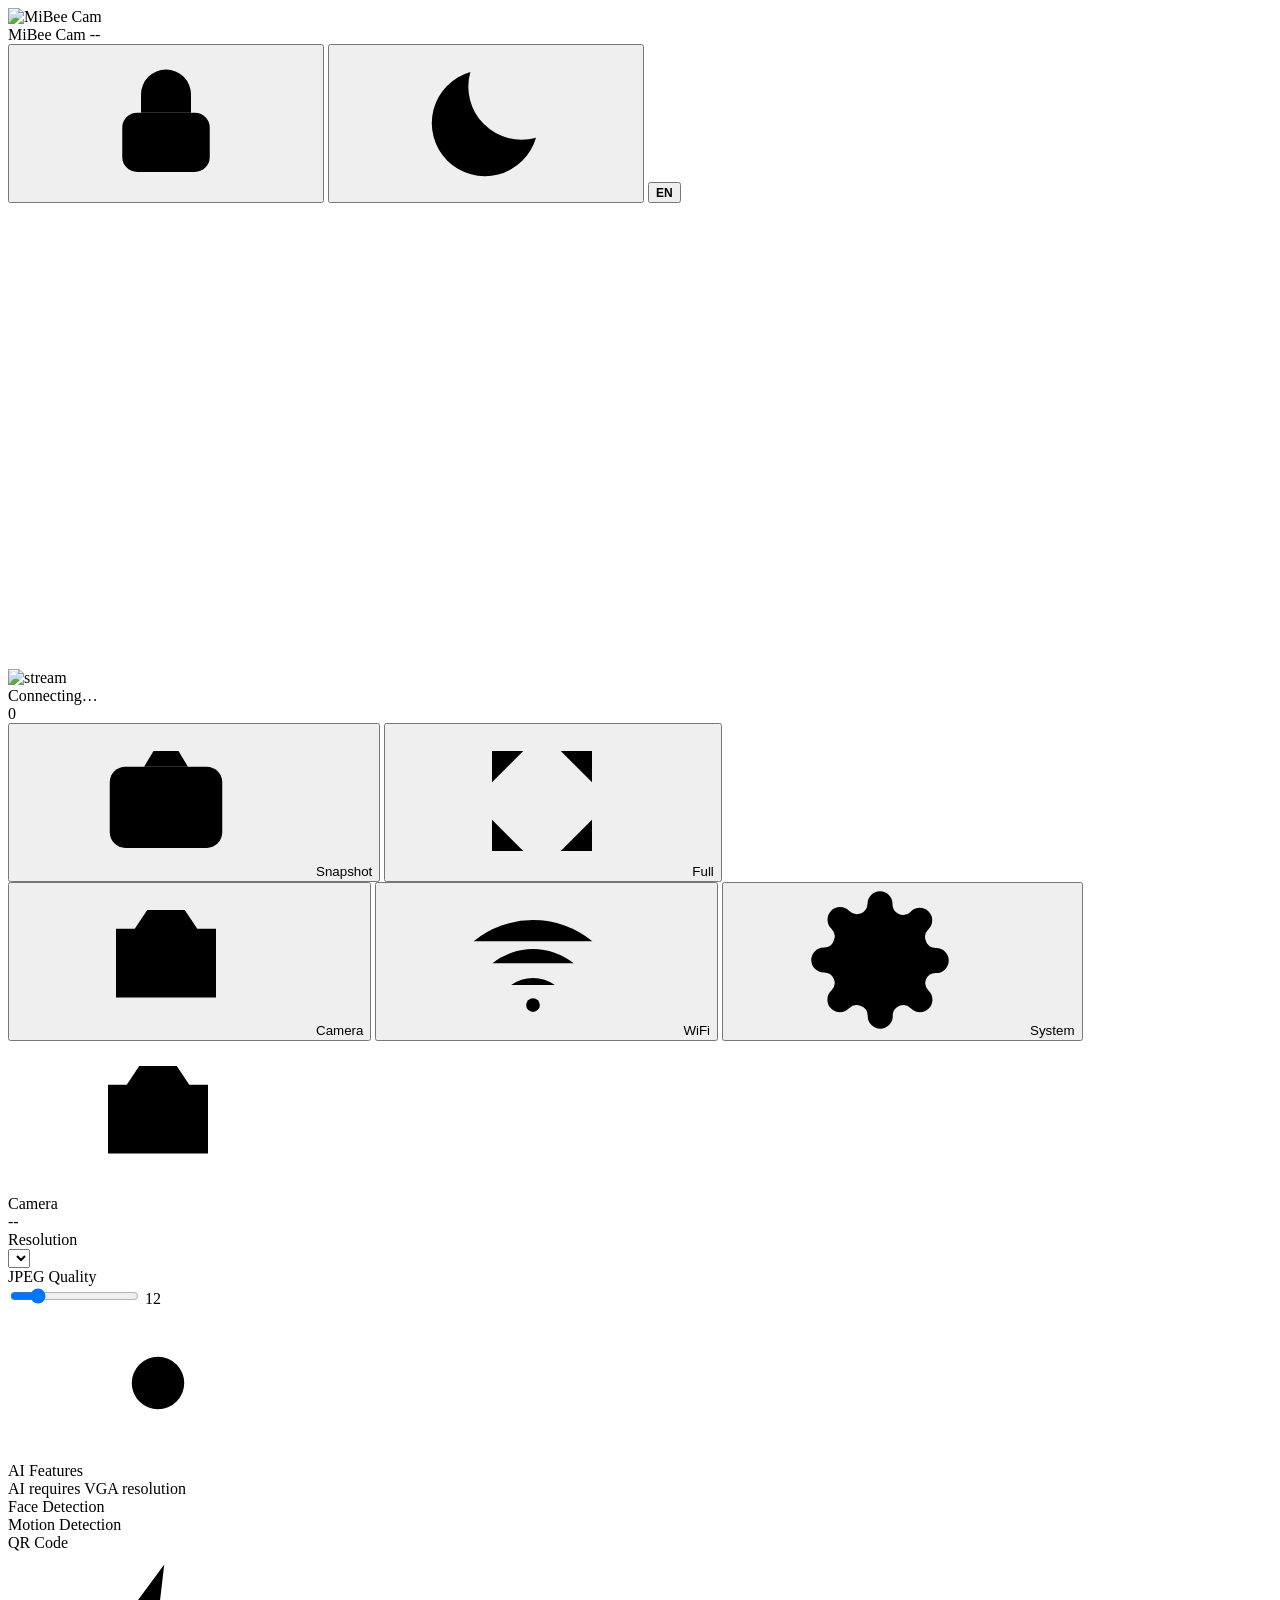
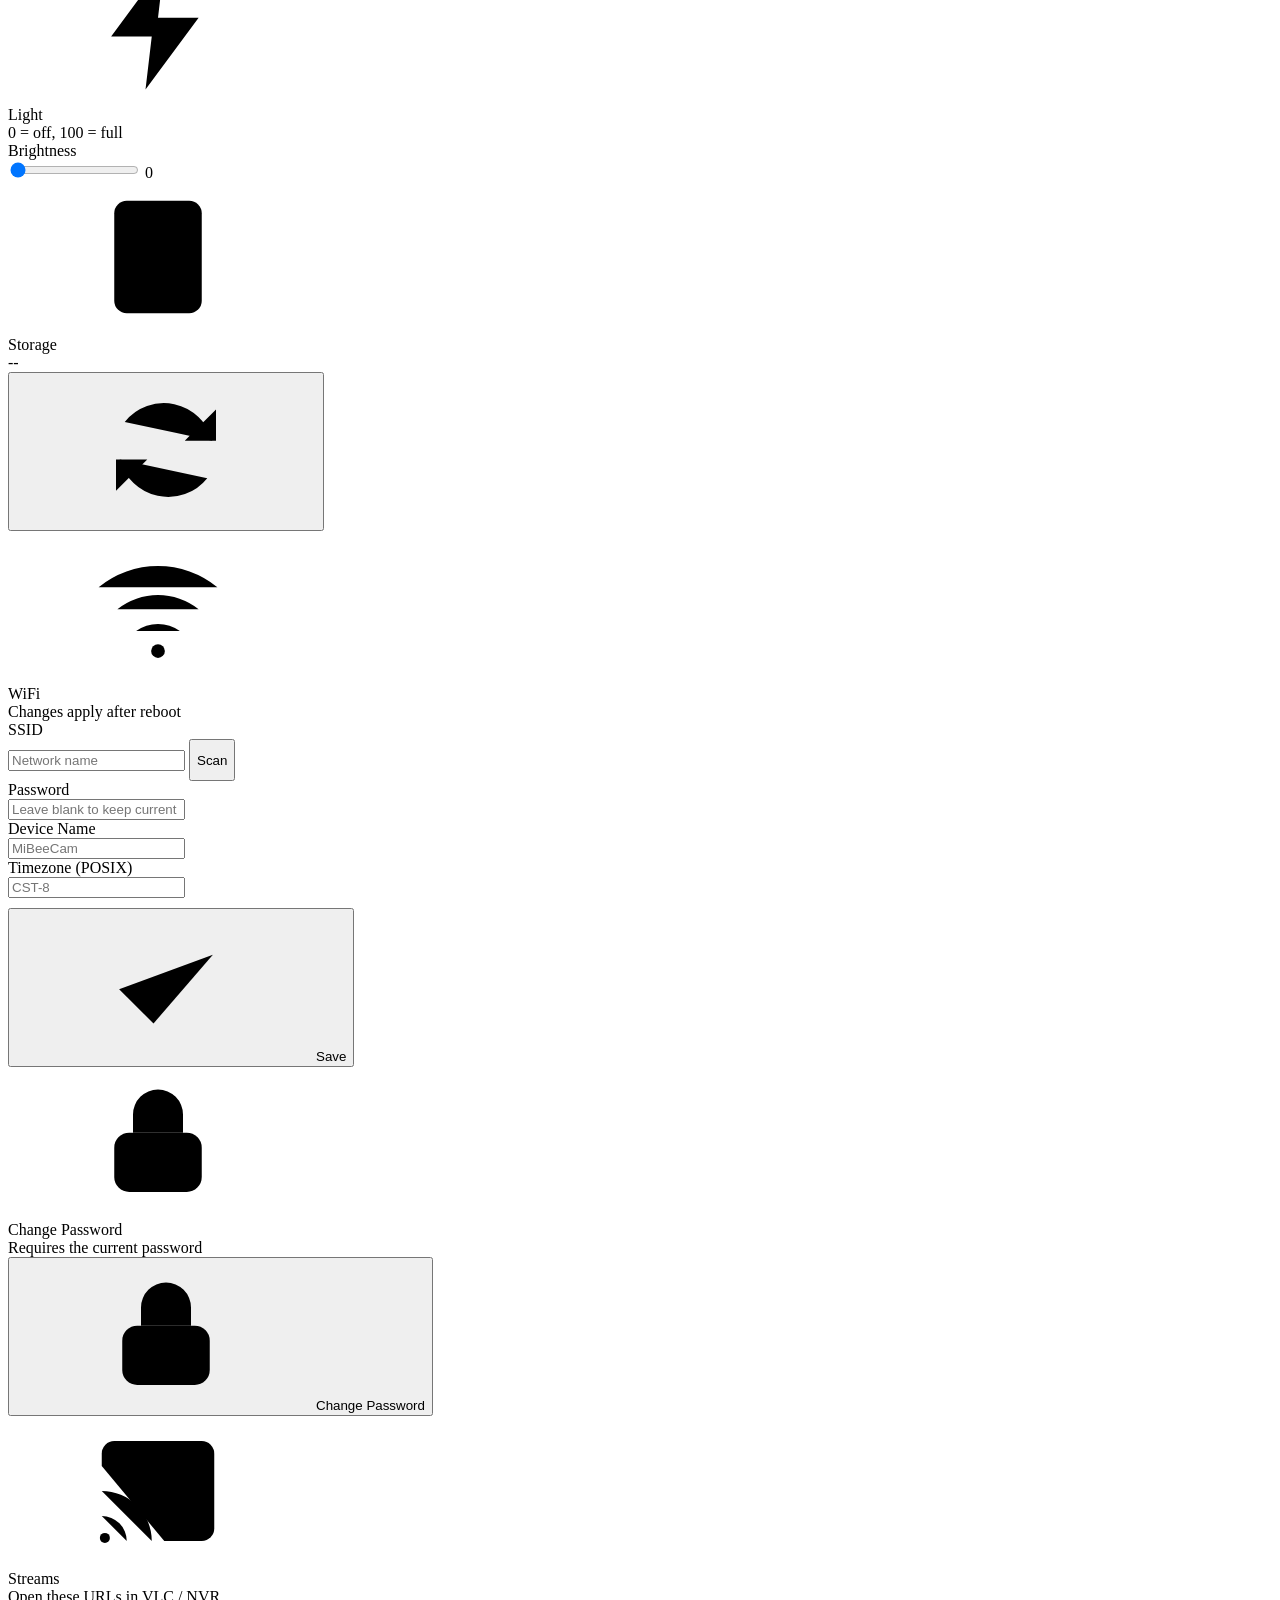
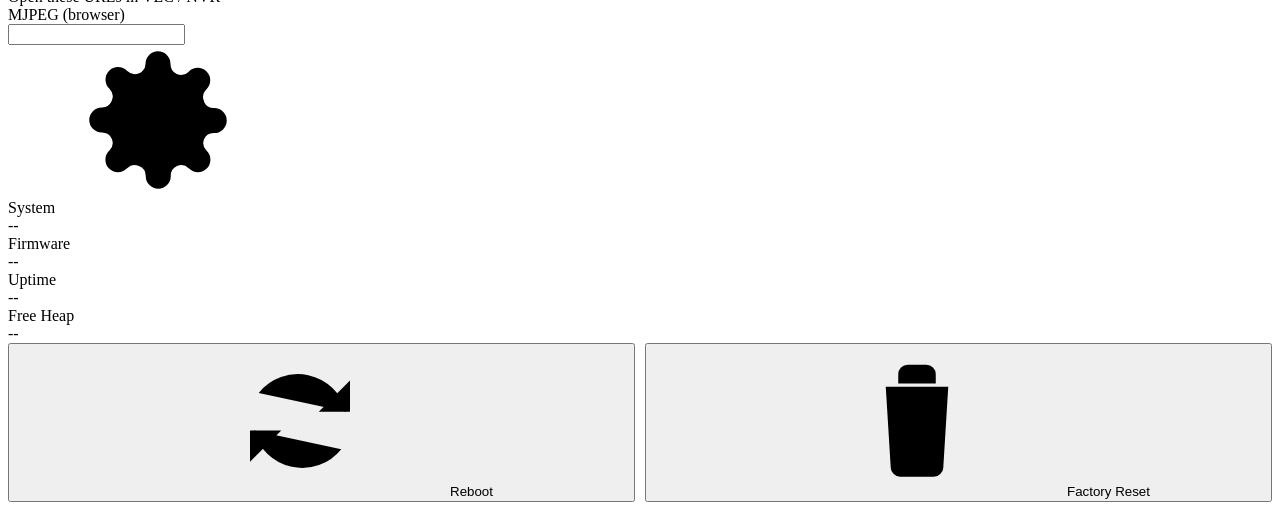
==== main/web_ui/index.html @ 219047f7 "feat(web-ui): 统一 MiBee Cam logo/favicon（四仓同 md5）；移除 pre-SPA 遗留静态页 config/files/preview/setup.html 为 " ====
<!DOCTYPE html>
<html lang="en">
<head>
    <meta charset="UTF-8">
    <meta name="viewport" content="width=device-width, initial-scale=1.0, viewport-fit=cover, user-scalable=no">
    <meta name="theme-color" content="#0D0F13">
    <link rel="icon" type="image/svg+xml" href="/favicon.svg">
    <title>MiBee Cam</title>
    <link rel="stylesheet" href="/style.css">
</head>
<body>

<!-- SVG icon sprite -->
<svg xmlns="http://www.w3.org/2000/svg" style="display:none" aria-hidden="true">
  <symbol id="i-cam" viewBox="0 0 24 24"><path d="M3 8.5A2.5 2.5 0 0 1 5.5 6h1.6l1.2-1.8h7.4L16.9 6h1.6A2.5 2.5 0 0 1 21 8.5v8A2.5 2.5 0 0 1 18.5 19h-13A2.5 2.5 0 0 1 3 16.5z"/><circle cx="12" cy="12.3" r="3.4"/></symbol>
  <symbol id="i-ai" viewBox="0 0 24 24"><path d="M12 3v2M12 19v2M3 12h2M19 12h2M5.6 5.6l1.4 1.4M17 17l1.4 1.4M18.4 5.6 17 7M7 17l-1.4 1.4"/><circle cx="12" cy="12" r="4.2"/></symbol>
  <symbol id="i-bolt" viewBox="0 0 24 24"><path d="M13 2 4.5 13.5H11L10 22l8.5-11.5H12z"/></symbol>
  <symbol id="i-folder" viewBox="0 0 24 24"><path d="M3 7a2 2 0 0 1 2-2h4l2 2.5h8a2 2 0 0 1 2 2V17a2 2 0 0 1-2 2H5a2 2 0 0 1-2-2z"/></symbol>
  <symbol id="i-wifi" viewBox="0 0 24 24"><path d="M2.5 9a15 15 0 0 1 19 0M5.5 12.5a10.5 10.5 0 0 1 13 0M8.5 16a6 6 0 0 1 7 0"/><circle cx="12" cy="19.2" r="1.1" fill="currentColor" stroke="none"/></symbol>
  <symbol id="i-cast" viewBox="0 0 24 24"><path d="M3 8V6a2 2 0 0 1 2-2h14a2 2 0 0 1 2 2v12a2 2 0 0 1-2 2h-6"/><path d="M3 12a8 8 0 0 1 8 8M3 16a4 4 0 0 1 4 4"/><circle cx="3.5" cy="19.5" r=".8" fill="currentColor" stroke="none"/></symbol>
  <symbol id="i-gear" viewBox="0 0 24 24"><circle cx="12" cy="12" r="3.2"/><path d="M19.4 15a1.7 1.7 0 0 0 .34 1.87l.06.06a2 2 0 1 1-2.83 2.83l-.06-.06a1.7 1.7 0 0 0-1.87-.34 1.7 1.7 0 0 0-1 1.55V21a2 2 0 1 1-4 0v-.09a1.7 1.7 0 0 0-1.1-1.55 1.7 1.7 0 0 0-1.88.34l-.06.06a2 2 0 1 1-2.83-2.83l.06-.06A1.7 1.7 0 0 0 4.6 15a1.7 1.7 0 0 0-1.55-1H3a2 2 0 1 1 0-4h.09A1.7 1.7 0 0 0 4.6 8.9a1.7 1.7 0 0 0-.34-1.88l-.06-.06A2 2 0 1 1 7.03 4.1l.06.06a1.7 1.7 0 0 0 1.88.34H9a1.7 1.7 0 0 0 1-1.55V3a2 2 0 1 1 4 0v.09a1.7 1.7 0 0 0 1 1.55 1.7 1.7 0 0 0 1.88-.34l.06-.06a2 2 0 1 1 2.83 2.83l-.06.06a1.7 1.7 0 0 0-.34 1.88v.08a1.7 1.7 0 0 0 1.55 1H21a2 2 0 1 1 0 4h-.09a1.7 1.7 0 0 0-1.55 1z"/></symbol>
  <symbol id="i-camera" viewBox="0 0 24 24"><path d="M4 8h3l2-3h6l2 3h3v11H4z" transform="translate(0 -1)"/><circle cx="12" cy="12.5" r="3.6"/></symbol>
  <symbol id="i-speaker" viewBox="0 0 24 24"><path d="M4 9.5v5h3.5L12 19V5L7.5 9.5z"/><path d="M16 9a4.2 4.2 0 0 1 0 6M18.5 6.8a7.6 7.6 0 0 1 0 10.4"/></symbol>
  <symbol id="i-record" viewBox="0 0 24 24"><circle cx="12" cy="12" r="6.5" fill="currentColor" stroke="none"/></symbol>
  <symbol id="i-stop" viewBox="0 0 24 24"><rect x="7" y="7" width="10" height="10" rx="1.6" fill="currentColor" stroke="none"/></symbol>
  <symbol id="i-snap" viewBox="0 0 24 24"><rect x="3" y="6.5" width="18" height="13" rx="2.5"/><circle cx="12" cy="13" r="3.4"/><path d="M8.5 6.5 10 4h4l1.5 2.5"/></symbol>
  <symbol id="i-expand" viewBox="0 0 24 24"><path d="M9 4H4v5M15 4h5v5M9 20H4v-5M15 20h5v-5"/></symbol>
  <symbol id="i-lock" viewBox="0 0 24 24"><rect x="5" y="10.5" width="14" height="9.5" rx="2.4"/><path d="M8 10.5V7.6a4 4 0 0 1 8 0v2.9M12 15v2"/></symbol>
  <symbol id="i-sun" viewBox="0 0 24 24"><circle cx="12" cy="12" r="4"/><path d="M12 2.5v2M12 19.5v2M2.5 12h2M19.5 12h2M5 5l1.4 1.4M17.6 17.6 19 19M19 5l-1.4 1.4M6.4 17.6 5 19"/></symbol>
  <symbol id="i-moon" viewBox="0 0 24 24"><path d="M20 14.5A8.5 8.5 0 0 1 9.5 4a8.5 8.5 0 1 0 10.5 10.5z"/></symbol>
  <symbol id="i-refresh" viewBox="0 0 24 24"><path d="M20 5.5v5h-5M4 18.5v-5h5"/><path d="M19.4 10.5a8 8 0 0 0-14-3M4.6 13.5a8 8 0 0 0 14 3"/></symbol>
  <symbol id="i-download" viewBox="0 0 24 24"><path d="M12 4v11M7.5 11 12 15.5 16.5 11M4.5 19.5h15"/></symbol>
  <symbol id="i-trash" viewBox="0 0 24 24"><path d="M4.5 6.5h15M9 6V4.5A1.5 1.5 0 0 1 10.5 3h3A1.5 1.5 0 0 1 15 4.5V6M7 6.5l.8 13a1.5 1.5 0 0 0 1.5 1.4h5.4a1.5 1.5 0 0 0 1.5-1.4l.8-13"/></symbol>
  <symbol id="i-alert" viewBox="0 0 24 24"><path d="M12 3.5 22 20H2z"/><path d="M12 9.5v4.5M12 17.2v.2"/></symbol>
  <symbol id="i-check" viewBox="0 0 24 24"><path d="M4.5 12.5 10 18 19.5 7"/></symbol>
  <symbol id="i-x" viewBox="0 0 24 24"><path d="M6 6l12 12M18 6 6 18"/></symbol>
  <symbol id="i-info" viewBox="0 0 24 24"><circle cx="12" cy="12" r="9"/><path d="M12 11v5M12 8v.2"/></symbol>
  <symbol id="i-eye" viewBox="0 0 24 24"><path d="M2.5 12S6 5.5 12 5.5 21.5 12 21.5 12 18 18.5 12 18.5 2.5 12 2.5 12z"/><circle cx="12" cy="12" r="3"/></symbol>
  <symbol id="i-eye-off" viewBox="0 0 24 24"><path d="M4 4l16 16M9.9 5.9A9.9 9.9 0 0 1 12 5.5c6 0 9.5 6.5 9.5 6.5a17.6 17.6 0 0 1-3.2 3.9M6 7.3A17 17 0 0 0 2.5 12S6 18.5 12 18.5a9.6 9.6 0 0 0 3.4-.6"/><path d="M9.9 9.9a3 3 0 0 0 4.2 4.2"/></symbol>
  <symbol id="i-sd" viewBox="0 0 24 24"><path d="M7 3h10a2 2 0 0 1 2 2v14a2 2 0 0 1-2 2H7a2 2 0 0 1-2-2V5a2 2 0 0 1 2-2z"/><path d="M8.5 7v2M11 7v2M13.5 7v2"/></symbol>
  <symbol id="i-chip" viewBox="0 0 24 24"><rect x="6" y="6" width="12" height="12" rx="2"/><path d="M9 2.8v3.2M15 2.8v3.2M9 18v3.2M15 18v3.2M2.8 9H6M2.8 15H6M18 9h3.2M18 15h3.2"/></symbol>
  <symbol id="i-temp" viewBox="0 0 24 24"><path d="M10 13.5V5a2 2 0 1 1 4 0v8.5a4.5 4.5 0 1 1-4 0z"/><circle cx="12" cy="17.5" r="1.6" fill="currentColor" stroke="none"/></symbol>
  <symbol id="i-clock" viewBox="0 0 24 24"><circle cx="12" cy="12" r="8.5"/><path d="M12 7.5V12l3 2"/></symbol>
  <symbol id="i-file" viewBox="0 0 24 24"><path d="M6 3h8l4 4v13a1.5 1.5 0 0 1-1.5 1.5h-9A1.5 1.5 0 0 1 6 20z"/><path d="M13.5 3v4.5H18"/></symbol>
  <symbol id="i-globe" viewBox="0 0 24 24"><circle cx="12" cy="12" r="8.5"/><path d="M3.5 12h17M12 3.5c2.6 2.3 4 5.2 4 8.5s-1.4 6.2-4 8.5c-2.6-2.3-4-5.2-4-8.5s1.4-6.2 4-8.5z"/></symbol>
</svg>

<div class="app">
  <!-- Header -->
  <header class="app-header">
    <div class="brand">
      <img class="brand-logo" src="/favicon.svg" alt="MiBee Cam">
      <span class="status-dot" id="net-dot"></span>
      <div class="brand-text">
        <span class="brand-name" id="hd-name">MiBee Cam</span>
        <span class="brand-sub" id="hd-sub">--</span>
      </div>
    </div>
    <div class="hd-actions">
      <button class="icon-btn" id="btn-lock" data-i18n-title="auth.title">
        <svg class="icon"><use href="#i-lock"/></svg>
      </button>
      <button class="icon-btn" id="btn-theme" data-i18n-title="theme.toggle">
        <svg class="icon" id="icon-theme"><use href="#i-moon"/></svg>
      </button>
      <button class="icon-btn" id="btn-lang" data-i18n-title="lang.toggle">
        <span style="font-size:12px;font-weight:700" id="lang-label">EN</span>
      </button>
    </div>
  </header>

  <main class="app-body">
    <!-- Stage column -->
    <section class="stage-col">
      <div class="video-stage" id="video-stage">
        <img id="stream-img" class="stream-img" src="" alt="stream">
        <canvas id="stream-overlay" class="stream-overlay" width="640" height="480"></canvas>
        <div class="stage-skeleton" id="stage-skeleton">
          <div class="spinner"></div>
          <span id="stage-hint" data-i18n="stream.connecting">Connecting…</span>
        </div>
        <div class="stage-top">
          <div class="rec-pill" id="rec-pill" hidden>
            <span class="rec-dot"></span>
            <span id="rec-file"></span>
          </div>
          <div class="chip-clients" id="chip-clients">0</div>
        </div>
        <div class="stage-controls">
          <button class="stage-ctrl" id="btn-snapshot">
            <svg class="icon"><use href="#i-snap"/></svg><span data-i18n="stream.snapshot">Snapshot</span>
          </button>
          <button class="stage-ctrl" id="btn-audio" hidden>
            <svg class="icon"><use href="#i-speaker"/></svg><span data-i18n="stream.audio">Listen</span>
          </button>
          <button class="stage-ctrl" id="btn-record" hidden>
            <svg class="icon"><use href="#i-record"/></svg><span data-i18n="storage.record">Record</span>
          </button>
          <button class="stage-ctrl" id="btn-fullscreen">
            <svg class="icon"><use href="#i-expand"/></svg><span data-i18n="stream.fullscreen">Full</span>
          </button>
        </div>
      </div>

      <div class="stats-strip" id="stats-strip"><!-- stat chips injected --></div>
    </section>

    <!-- Control deck -->
    <section class="deck">
      <nav class="seg" id="seg-tabs">
        <button class="seg-btn active" data-tab="camera"><svg class="icon"><use href="#i-camera"/></svg><span data-i18n="section.camera">Camera</span></button>
        <button class="seg-btn" data-tab="ai" hidden><svg class="icon"><use href="#i-ai"/></svg><span data-i18n="section.ai_features">AI</span></button>
        <button class="seg-btn" data-tab="flash" hidden><svg class="icon"><use href="#i-bolt"/></svg><span data-i18n="section.flash_led">Light</span></button>
        <button class="seg-btn" data-tab="storage" hidden><svg class="icon"><use href="#i-sd"/></svg><span data-i18n="section.storage">Storage</span></button>
        <button class="seg-btn" data-tab="network"><svg class="icon"><use href="#i-wifi"/></svg><span data-i18n="section.wifi_config">WiFi</span></button>
        <button class="seg-btn" data-tab="streaming" hidden><svg class="icon"><use href="#i-cast"/></svg><span data-i18n="section.streaming">Streams</span></button>
        <button class="seg-btn" data-tab="system"><svg class="icon"><use href="#i-gear"/></svg><span data-i18n="section.system">System</span></button>
      </nav>

      <!-- Camera -->
      <div class="deck-page active" id="page-camera">
        <div class="card">
          <div class="card-head">
            <span class="card-icon"><svg class="icon"><use href="#i-camera"/></svg></span>
            <div><div class="card-title" data-i18n="section.camera">Camera</div>
            <div class="card-sub" id="cam-sub">--</div></div>
          </div>
          <div class="field stack" id="row-cam-framesize">
            <div class="field-label" data-i18n="camera.framesize">Resolution</div>
            <select id="cam-framesize"></select>
          </div>
          <div class="field stack" id="row-cam-quality">
            <div class="field-label" data-i18n="camera.quality">JPEG Quality</div>
            <div class="slider-row">
              <input type="range" id="cam-quality" min="1" max="63" value="12">
              <span class="slider-val" id="cam-quality-val">12</span>
            </div>
          </div>
          <div class="field stack" id="row-cam-brightness" hidden>
            <div class="field-label" data-i18n="camera.brightness">Brightness</div>
            <div class="slider-row">
              <input type="range" id="cam-brightness" min="-2" max="2" value="0" step="1">
              <span class="slider-val" id="cam-brightness-val">0</span>
            </div>
          </div>
          <div class="field stack" id="row-cam-contrast" hidden>
            <div class="field-label" data-i18n="camera.contrast">Contrast</div>
            <div class="slider-row">
              <input type="range" id="cam-contrast" min="-2" max="2" value="0" step="1">
              <span class="slider-val" id="cam-contrast-val">0</span>
            </div>
          </div>
          <div class="field stack" id="row-cam-saturation" hidden>
            <div class="field-label" data-i18n="camera.saturation">Saturation</div>
            <div class="slider-row">
              <input type="range" id="cam-saturation" min="-2" max="2" value="0" step="1">
              <span class="slider-val" id="cam-saturation-val">0</span>
            </div>
          </div>
          <div class="field stack" id="row-cam-sharpness" hidden>
            <div class="field-label" data-i18n="camera.sharpness">Sharpness</div>
            <div class="slider-row">
              <input type="range" id="cam-sharpness" min="-2" max="2" value="0" step="1">
              <span class="slider-val" id="cam-sharpness-val">0</span>
            </div>
          </div>
          <div class="field" id="row-cam-day-night" hidden>
            <div class="field-label" data-i18n="camera.day_night">Day / Night</div>
            <div class="mini-seg" id="cam-day-night">
              <button value="0" data-i18n="camera.day_night.color">Color</button>
              <button value="1" data-i18n="camera.day_night.bw">B&amp;W</button>
              <button value="2" data-i18n="camera.day_night.auto">Auto</button>
            </div>
          </div>
          <div class="field" id="row-cam-hmirror" hidden>
            <div class="field-label" data-i18n="camera.hmirror">Mirror</div>
            <div class="toggle" id="cam-hmirror" role="switch" aria-checked="false" tabindex="0"></div>
          </div>
          <div class="field" id="row-cam-vflip" hidden>
            <div class="field-label" data-i18n="camera.vflip">Flip</div>
            <div class="toggle" id="cam-vflip" role="switch" aria-checked="false" tabindex="0"></div>
          </div>
        </div>
      </div>

      <!-- AI -->
      <div class="deck-page" id="page-ai">
        <div class="card">
          <div class="card-head">
            <span class="card-icon"><svg class="icon"><use href="#i-ai"/></svg></span>
            <div><div class="card-title" data-i18n="section.ai_features">AI Features</div>
            <div class="card-sub" data-i18n="ai.note">AI requires VGA resolution</div></div>
          </div>
          <div class="field"><div class="field-label" data-i18n="ai.face">Face Detection</div>
            <div class="toggle" id="ai-face" role="switch" aria-checked="false" tabindex="0"></div></div>
          <div class="field"><div class="field-label" data-i18n="ai.motion">Motion Detection</div>
            <div class="toggle" id="ai-motion" role="switch" aria-checked="false" tabindex="0"></div></div>
          <div class="field"><div class="field-label" data-i18n="ai.qr">QR Code</div>
            <div class="toggle" id="ai-qr" role="switch" aria-checked="false" tabindex="0"></div></div>
        </div>
      </div>

      <!-- Flash LED -->
      <div class="deck-page" id="page-flash">
        <div class="card">
          <div class="card-head">
            <span class="card-icon"><svg class="icon"><use href="#i-bolt"/></svg></span>
            <div><div class="card-title" data-i18n="section.flash_led">Light</div>
            <div class="card-sub" data-i18n="flash.hint">0 = off, 100 = full</div></div>
          </div>
          <div class="field stack">
            <div class="field-label" data-i18n="flash.brightness">Brightness</div>
            <div class="slider-row">
              <input type="range" id="led-brightness" min="0" max="100" value="0">
              <span class="slider-val" id="led-brightness-val">0</span>
            </div>
          </div>
        </div>
      </div>

      <!-- Storage -->
      <div class="deck-page" id="page-storage">
        <div class="card">
          <div class="card-head">
            <span class="card-icon"><svg class="icon"><use href="#i-sd"/></svg></span>
            <div><div class="card-title" data-i18n="section.storage">Storage</div>
            <div class="card-sub" id="storage-sub">--</div></div>
            <button class="icon-btn" id="btn-files-refresh" style="margin-left:auto" data-i18n-title="storage.refresh">
              <svg class="icon"><use href="#i-refresh"/></svg>
            </button>
          </div>
          <div class="usage" id="storage-usage" hidden>
            <div class="usage-bar"><div class="usage-fill" id="sd-usage-fill" style="width:0%"></div></div>
            <div class="usage-text"><span id="sd-usage-text">--</span><span id="sd-usage-free">--</span></div>
          </div>
          <div class="files-bar" id="files-bar" hidden>
            <div class="mini-seg" id="files-type-seg">
              <button data-type="all" class="active" data-i18n="files.type_all">All</button>
              <button data-type="photos" data-i18n="files.type_photos">Photos</button>
              <button data-type="recordings" data-i18n="files.type_recordings">Clips</button>
            </div>
            <div class="files-bar-actions">
              <button class="btn btn-ghost btn-sm" id="btn-files-selectall" data-i18n="files.select_all">Select all</button>
              <button class="btn btn-danger btn-sm" id="btn-files-del-selected" disabled data-i18n="files.delete_selected">Delete selected</button>
              <button class="btn btn-ghost btn-sm btn-danger-text" id="btn-files-clear" data-i18n="files.clear_type">Clear</button>
              <button class="btn btn-ghost btn-sm btn-danger-text" id="btn-files-format" data-i18n="files.format">Format SD</button>
            </div>
          </div>
          <div class="list" id="file-list"></div>
          <button class="btn btn-secondary btn-block" id="btn-files-more" hidden data-i18n="files.more">Load more</button>
        </div>
      </div>

      <!-- Network -->
      <div class="deck-page" id="page-network">
        <div class="card">
          <div class="card-head">
            <span class="card-icon"><svg class="icon"><use href="#i-wifi"/></svg></span>
            <div><div class="card-title" data-i18n="section.wifi_config">WiFi</div>
            <div class="card-sub" data-i18n="network.wifi_hint">Changes apply after reboot</div></div>
          </div>
          <div class="field" id="row-wifi-current" hidden>
            <span class="status-dot ok" id="wifi-current-dot"></span>
            <div style="min-width:0">
              <div class="field-label" style="display:flex;align-items:center;gap:6px"><span data-i18n="network.current">Current network</span><span id="wifi-current-name" style="font-weight:650"></span></div>
              <div class="field-note" id="wifi-current-detail"></div>
            </div>
          </div>
          <div class="field stack">
            <div class="field-label" data-i18n="network.ssid_label">SSID</div>
            <div class="ssid-row">
              <input type="text" id="wifi-ssid" data-i18n-placeholder="network.ssid_placeholder" placeholder="Network name">
              <button class="btn btn-secondary" id="btn-wifi-scan" style="min-height:42px" data-i18n="network.scan">Scan</button>
            </div>
            <div class="list" id="scan-list" hidden></div>
          </div>
          <div class="field stack">
            <div class="field-label" data-i18n="network.password_label">Password</div>
            <input type="password" id="wifi-pass" data-i18n-placeholder="network.password_placeholder" placeholder="Leave blank to keep current">
          </div>
          <div class="field stack" id="row-wifi2-ssid" hidden>
            <div class="field-label" data-i18n="network.ssid2_label">Backup SSID</div>
            <div class="field-note" data-i18n="network.backup_hint">Used automatically when the primary network is unreachable</div>
            <input type="text" id="wifi-ssid2" data-i18n-placeholder="network.ssid2_placeholder" placeholder="Backup network (optional)">
          </div>
          <div class="field stack" id="row-wifi2-pass" hidden>
            <div class="field-label" data-i18n="network.password2_label">Backup Password</div>
            <input type="password" id="wifi-pass2" data-i18n-placeholder="network.password_placeholder" placeholder="Leave blank to keep current">
          </div>
          <div class="field stack">
            <div class="field-label" data-i18n="network.device_name">Device Name</div>
            <input type="text" id="device-name" placeholder="MiBeeCam">
          </div>
          <div class="field stack">
            <div class="field-label" data-i18n="network.timezone">Timezone (POSIX)</div>
            <input type="text" id="timezone" placeholder="CST-8">
          </div>
          <button class="btn btn-primary btn-block" id="btn-network-save" style="margin-top:10px">
            <svg class="icon"><use href="#i-check"/></svg><span data-i18n="network.apply">Save</span>
          </button>
        </div>
        <div class="card">
          <div class="card-head">
            <span class="card-icon"><svg class="icon"><use href="#i-lock"/></svg></span>
            <div><div class="card-title" data-i18n="pw.change">Change Password</div>
            <div class="card-sub" data-i18n="pw.change_msg">Requires the current password</div></div>
          </div>
          <button class="btn btn-secondary btn-block" id="btn-change-pw">
            <svg class="icon"><use href="#i-lock"/></svg><span data-i18n="pw.change">Change Password</span>
          </button>
        </div>
      </div>

      <!-- Streaming -->
      <div class="deck-page" id="page-streaming">
        <div class="card">
          <div class="card-head">
            <span class="card-icon"><svg class="icon"><use href="#i-cast"/></svg></span>
            <div><div class="card-title" data-i18n="section.streaming">Streams</div>
            <div class="card-sub" data-i18n="streaming.hint">Open these URLs in VLC / NVR</div></div>
          </div>
          <div class="field stack">
            <div class="field-label" data-i18n="streaming.mjpeg">MJPEG (browser)</div>
            <div class="ssid-row"><input type="text" id="stream-url-mjpeg" readonly></div>
          </div>
          <div class="field stack" id="row-stream-rtsp" hidden>
            <div class="field-label" data-i18n="streaming.rtsp">RTSP (VLC / NVR)</div>
            <div class="ssid-row"><input type="text" id="stream-url-rtsp" readonly></div>
          </div>
          <div class="field stack" id="row-stream-onvif" hidden>
            <div class="field-label" data-i18n="streaming.onvif_hint">ONVIF discovery</div>
            <div class="field-note" data-i18n="streaming.onvif_note">Search by WS-Discovery in Synology / Milestone</div>
          </div>
          <div class="field stack" id="row-rtsp-user" hidden>
            <div class="field-label" data-i18n="streaming.rtsp_user">RTSP Username</div>
            <input type="text" id="rtsp-user" placeholder="admin">
          </div>
          <div class="field stack" id="row-rtsp-pass" hidden>
            <div class="field-label" data-i18n="streaming.rtsp_pass">RTSP Password</div>
            <input type="password" id="rtsp-pass" placeholder="••••••••">
          </div>
          <div class="field" id="row-onvif-enable" hidden>
            <div class="field-label" data-i18n="streaming.onvif">ONVIF Discovery</div>
            <div class="toggle" id="onvif-enable" role="switch" aria-checked="false" tabindex="0"></div>
          </div>
          <button class="btn btn-primary btn-block" id="btn-streaming-save" style="margin-top:10px" hidden>
            <svg class="icon"><use href="#i-check"/></svg><span data-i18n="btn.save">Save</span>
          </button>
        </div>
      </div>

      <!-- System -->
      <div class="deck-page" id="page-system">
        <div class="card">
          <div class="card-head">
            <span class="card-icon"><svg class="icon"><use href="#i-gear"/></svg></span>
            <div><div class="card-title" data-i18n="section.system">System</div>
            <div class="card-sub" id="sys-sub">--</div></div>
          </div>
          <div class="field"><div class="field-label" data-i18n="system.fw_version">Firmware</div><span class="mono" id="sys-fw">--</span></div>
          <div class="field"><div class="field-label" data-i18n="system.uptime">Uptime</div><span class="mono" id="sys-uptime">--</span></div>
          <div class="field"><div class="field-label" data-i18n="system.free_heap">Free Heap</div><span class="mono" id="sys-heap">--</span></div>
          <div class="field" id="row-sys-min-heap" hidden><div class="field-label" data-i18n="system.min_heap">Min Heap</div><span class="mono" id="sys-min-heap">--</span></div>
          <div class="field" id="row-sys-psram" hidden><div class="field-label" data-i18n="system.free_psram">Free PSRAM</div><span class="mono" id="sys-psram">--</span></div>
          <div class="field" id="row-sys-temp" hidden><div class="field-label" data-i18n="system.chip_temp">Chip Temp</div><span class="mono" id="sys-temp">--</span></div>
        </div>

        <div class="card" id="ota-panel" hidden>
          <div class="card-head">
            <span class="card-icon"><svg class="icon"><use href="#i-download"/></svg></span>
            <div><div class="card-title" data-i18n="system.ota">Firmware Update</div>
            <div class="card-sub" data-i18n="system.ota_hint">Device reboots after upload</div></div>
          </div>
          <div class="ota-grid">
            <div class="ota-row">
              <input type="file" id="ota-fw-file" accept=".bin">
              <button class="btn btn-primary" id="btn-ota-fw" data-i18n="system.ota_upload">Upload</button>
            </div>
            <div class="ota-row">
              <input type="file" id="ota-spiffs-file" accept=".bin">
              <button class="btn btn-primary" id="btn-ota-spiffs" data-i18n="system.ota_upload">Upload</button>
            </div>
          </div>
        </div>

        <div class="card">
          <div style="display:flex;gap:10px">
            <button class="btn btn-secondary" id="btn-reboot" style="flex:1">
              <svg class="icon"><use href="#i-refresh"/></svg><span data-i18n="system.reboot">Reboot</span>
            </button>
            <button class="btn btn-danger" id="btn-reset" style="flex:1">
              <svg class="icon"><use href="#i-trash"/></svg><span data-i18n="system.factory_reset">Factory Reset</span>
            </button>
          </div>
        </div>
      </div>
    </section>
  </main>
</div>

<div id="toast-root"></div>
<div id="modal-root"></div>

<script src="/i18n.js"></script>
<script src="/app.js"></script>
</body>
</html>
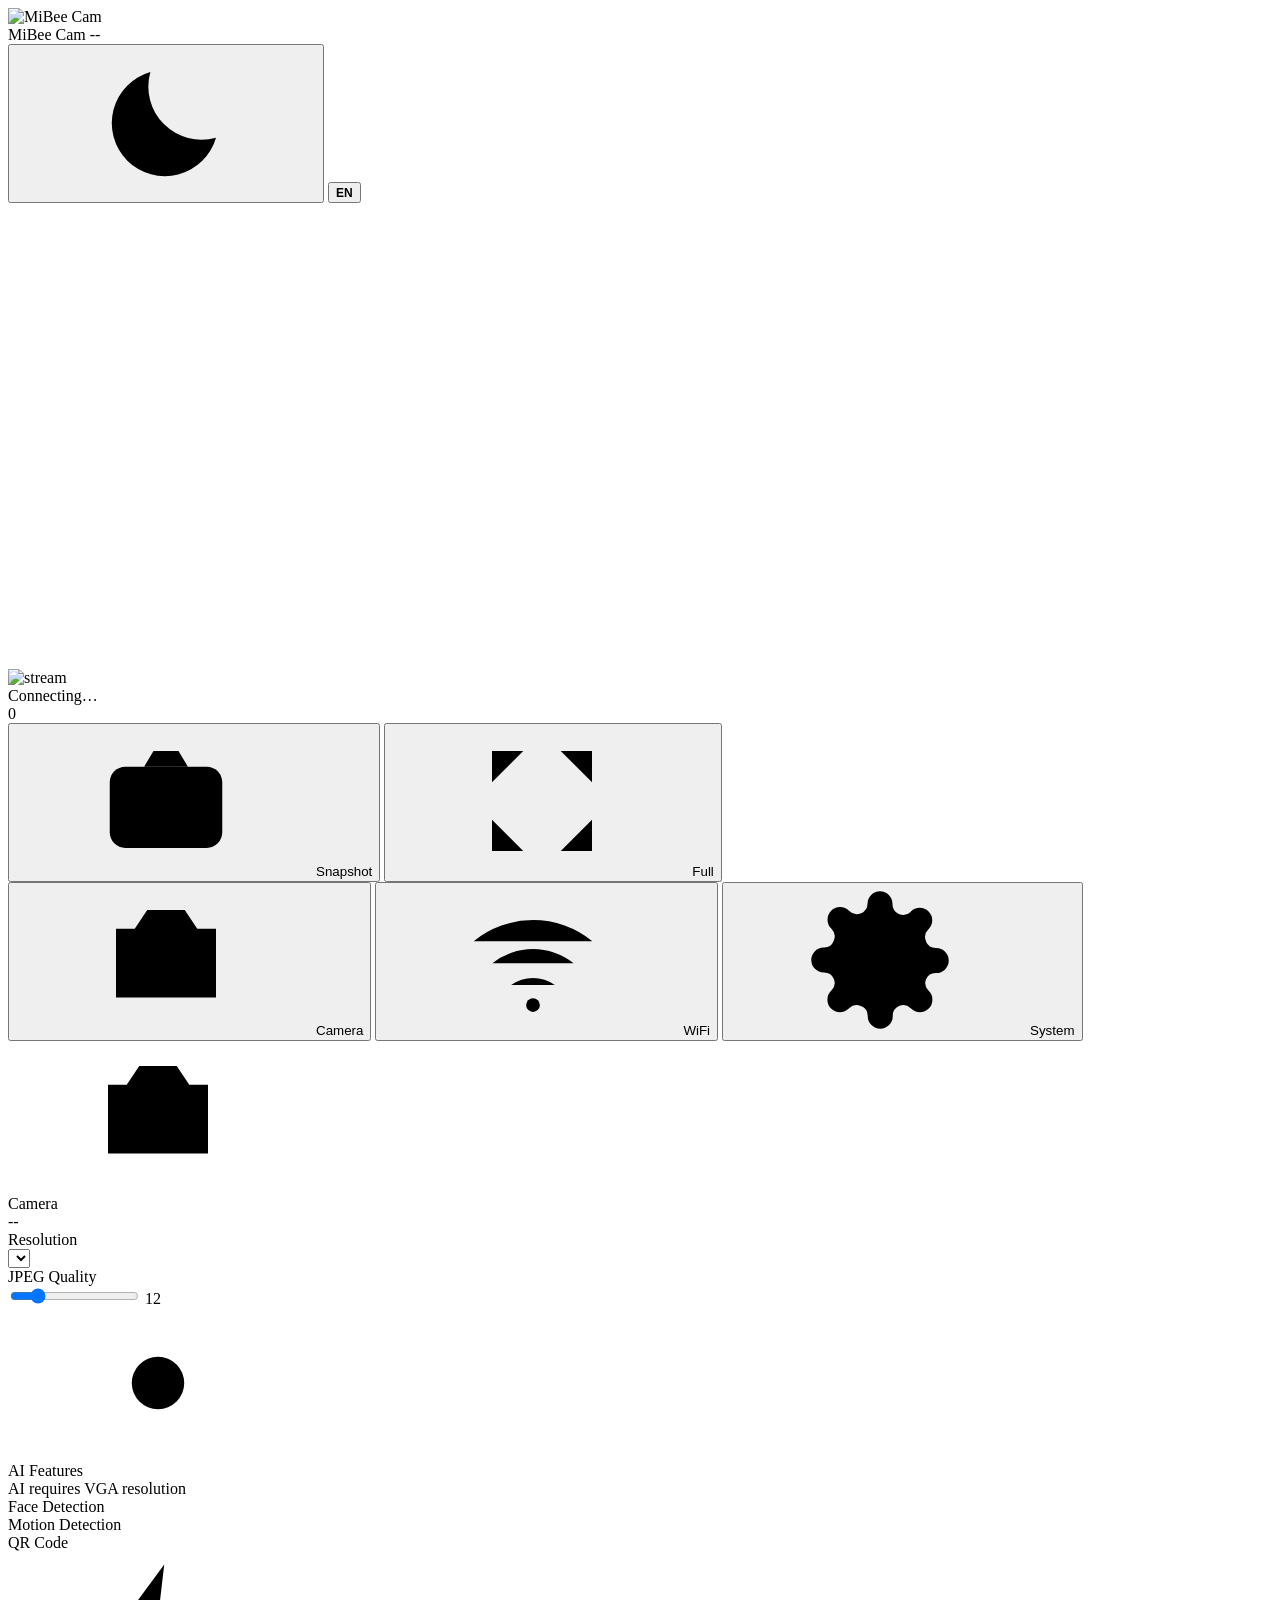
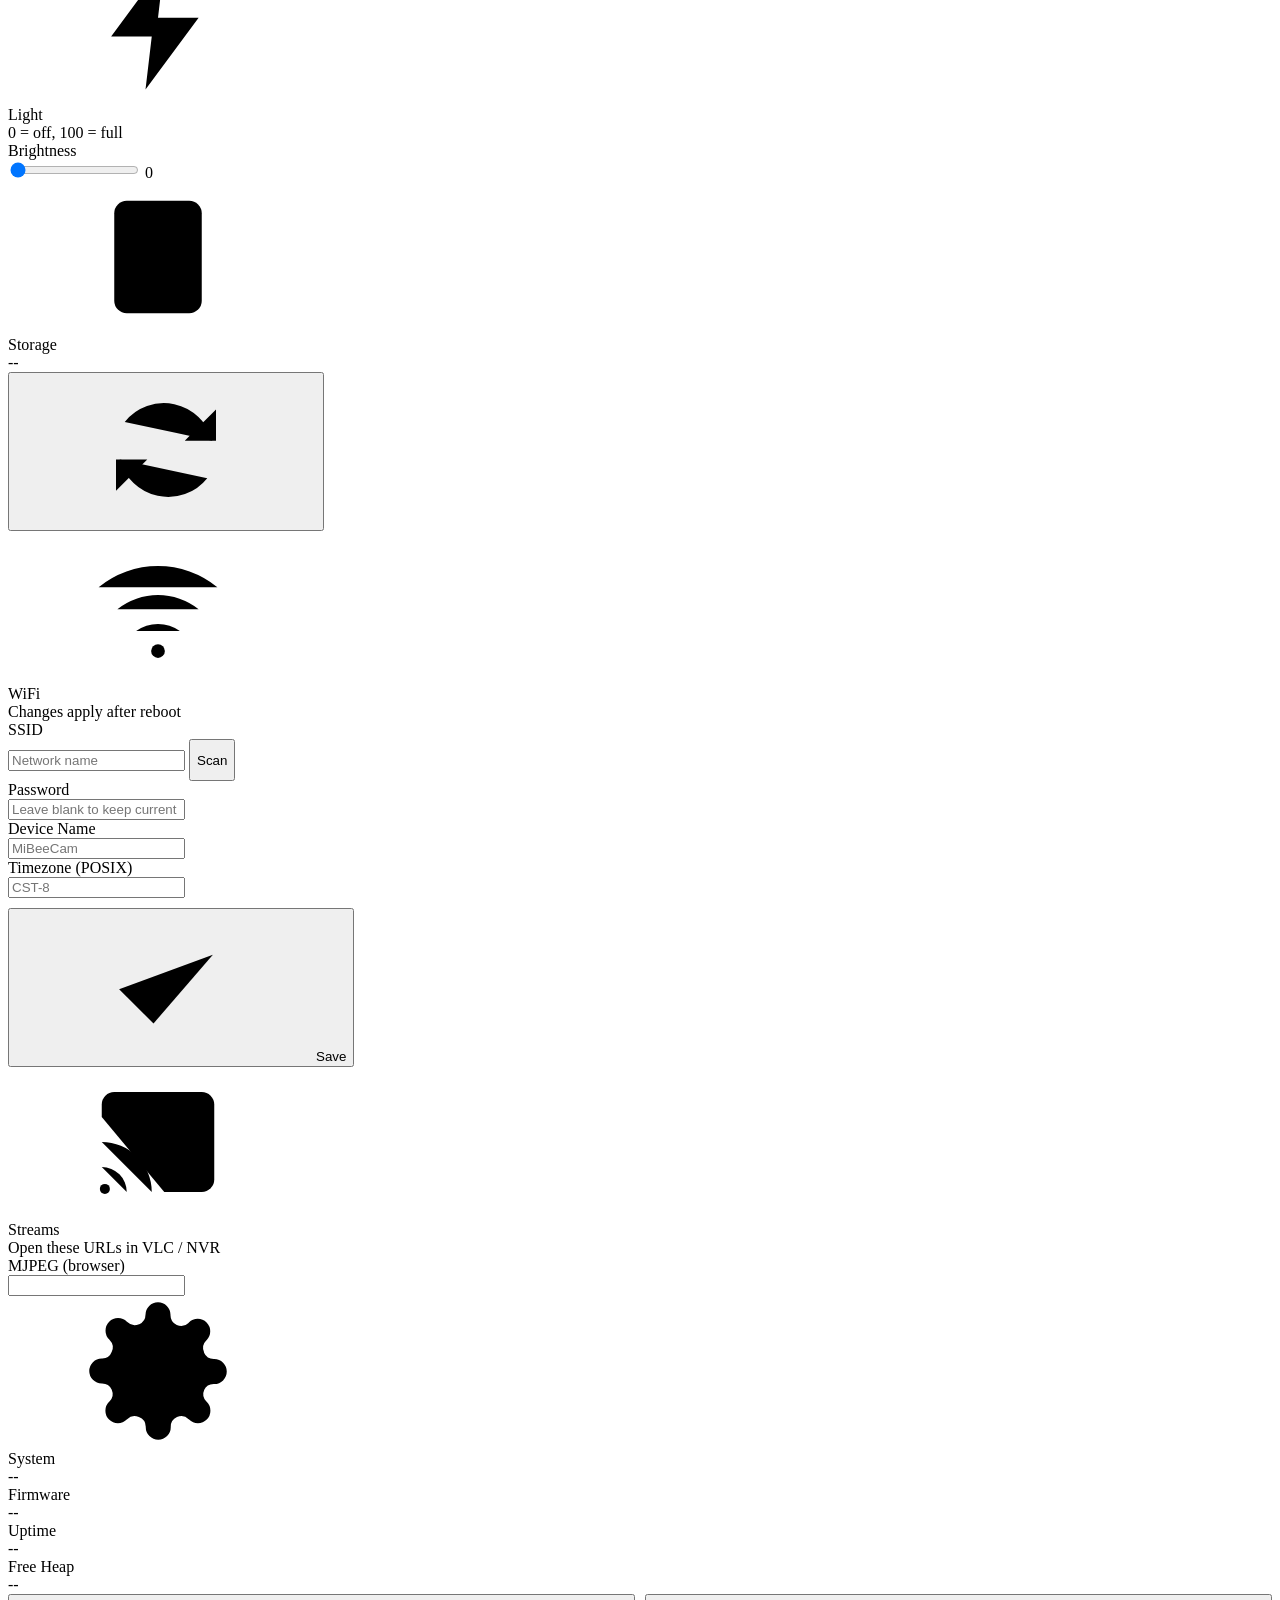
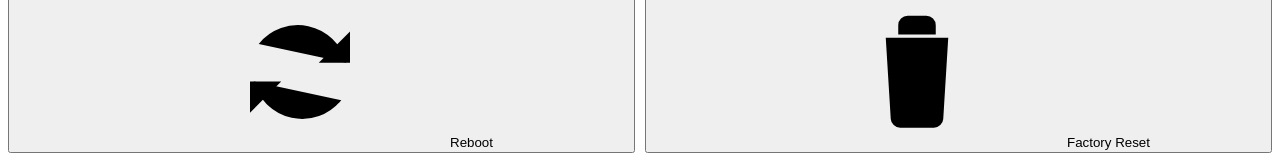
==== commit d1d909c1: "feat!: remove device-level passwords family-wide (contract v1.9/v2.0) Web admin password (X-Password" ====
--- a/main/web_ui/index.html
+++ b/main/web_ui/index.html
@@ -25,7 +25,6 @@
   <symbol id="i-stop" viewBox="0 0 24 24"><rect x="7" y="7" width="10" height="10" rx="1.6" fill="currentColor" stroke="none"/></symbol>
   <symbol id="i-snap" viewBox="0 0 24 24"><rect x="3" y="6.5" width="18" height="13" rx="2.5"/><circle cx="12" cy="13" r="3.4"/><path d="M8.5 6.5 10 4h4l1.5 2.5"/></symbol>
   <symbol id="i-expand" viewBox="0 0 24 24"><path d="M9 4H4v5M15 4h5v5M9 20H4v-5M15 20h5v-5"/></symbol>
-  <symbol id="i-lock" viewBox="0 0 24 24"><rect x="5" y="10.5" width="14" height="9.5" rx="2.4"/><path d="M8 10.5V7.6a4 4 0 0 1 8 0v2.9M12 15v2"/></symbol>
   <symbol id="i-sun" viewBox="0 0 24 24"><circle cx="12" cy="12" r="4"/><path d="M12 2.5v2M12 19.5v2M2.5 12h2M19.5 12h2M5 5l1.4 1.4M17.6 17.6 19 19M19 5l-1.4 1.4M6.4 17.6 5 19"/></symbol>
   <symbol id="i-moon" viewBox="0 0 24 24"><path d="M20 14.5A8.5 8.5 0 0 1 9.5 4a8.5 8.5 0 1 0 10.5 10.5z"/></symbol>
   <symbol id="i-refresh" viewBox="0 0 24 24"><path d="M20 5.5v5h-5M4 18.5v-5h5"/><path d="M19.4 10.5a8 8 0 0 0-14-3M4.6 13.5a8 8 0 0 0 14 3"/></symbol>
@@ -35,8 +34,6 @@
   <symbol id="i-check" viewBox="0 0 24 24"><path d="M4.5 12.5 10 18 19.5 7"/></symbol>
   <symbol id="i-x" viewBox="0 0 24 24"><path d="M6 6l12 12M18 6 6 18"/></symbol>
   <symbol id="i-info" viewBox="0 0 24 24"><circle cx="12" cy="12" r="9"/><path d="M12 11v5M12 8v.2"/></symbol>
-  <symbol id="i-eye" viewBox="0 0 24 24"><path d="M2.5 12S6 5.5 12 5.5 21.5 12 21.5 12 18 18.5 12 18.5 2.5 12 2.5 12z"/><circle cx="12" cy="12" r="3"/></symbol>
-  <symbol id="i-eye-off" viewBox="0 0 24 24"><path d="M4 4l16 16M9.9 5.9A9.9 9.9 0 0 1 12 5.5c6 0 9.5 6.5 9.5 6.5a17.6 17.6 0 0 1-3.2 3.9M6 7.3A17 17 0 0 0 2.5 12S6 18.5 12 18.5a9.6 9.6 0 0 0 3.4-.6"/><path d="M9.9 9.9a3 3 0 0 0 4.2 4.2"/></symbol>
   <symbol id="i-sd" viewBox="0 0 24 24"><path d="M7 3h10a2 2 0 0 1 2 2v14a2 2 0 0 1-2 2H7a2 2 0 0 1-2-2V5a2 2 0 0 1 2-2z"/><path d="M8.5 7v2M11 7v2M13.5 7v2"/></symbol>
   <symbol id="i-chip" viewBox="0 0 24 24"><rect x="6" y="6" width="12" height="12" rx="2"/><path d="M9 2.8v3.2M15 2.8v3.2M9 18v3.2M15 18v3.2M2.8 9H6M2.8 15H6M18 9h3.2M18 15h3.2"/></symbol>
   <symbol id="i-temp" viewBox="0 0 24 24"><path d="M10 13.5V5a2 2 0 1 1 4 0v8.5a4.5 4.5 0 1 1-4 0z"/><circle cx="12" cy="17.5" r="1.6" fill="currentColor" stroke="none"/></symbol>
@@ -57,9 +54,6 @@
       </div>
     </div>
     <div class="hd-actions">
-      <button class="icon-btn" id="btn-lock" data-i18n-title="auth.title">
-        <svg class="icon"><use href="#i-lock"/></svg>
-      </button>
       <button class="icon-btn" id="btn-theme" data-i18n-title="theme.toggle">
         <svg class="icon" id="icon-theme"><use href="#i-moon"/></svg>
       </button>
@@ -80,9 +74,15 @@
           <span id="stage-hint" data-i18n="stream.connecting">Connecting…</span>
         </div>
         <div class="stage-top">
-          <div class="rec-pill" id="rec-pill" hidden>
-            <span class="rec-dot"></span>
-            <span id="rec-file"></span>
+          <div class="stage-top-left">
+            <div class="rec-pill" id="rec-pill" hidden>
+              <span class="rec-dot"></span>
+              <span id="rec-file"></span>
+            </div>
+            <div class="csi-pill" id="csi-pill" hidden>
+              <span class="csi-dot"></span>
+              <span id="csi-text">CSI</span>
+            </div>
           </div>
           <div class="chip-clients" id="chip-clients">0</div>
         </div>
@@ -215,6 +215,11 @@
               <span class="slider-val" id="led-brightness-val">0</span>
             </div>
           </div>
+          <!-- 板级扩展 flash_viewers：键在位=板支持（家族 SPA 四仓同源，其他板不回此键则隐藏） -->
+          <div class="field" id="row-flash-viewers" hidden data-i18n-title="flash.viewers_hint">
+            <div class="field-label" data-i18n="flash.viewers">Flash while viewers</div>
+            <div class="toggle" id="flash-viewers" role="switch" aria-checked="false" tabindex="0"></div>
+          </div>
         </div>
       </div>
 
@@ -266,6 +271,11 @@
               <div class="field-note" id="wifi-current-detail"></div>
             </div>
           </div>
+          <!-- 契约 v1.7 ①b：信道健康只读行（chan_health 缺省时隐藏） -->
+          <div class="field stack" id="chan-health-row" hidden>
+            <div class="field-label" data-i18n="chan_health.title">Channel health</div>
+            <div class="field-note" id="chan-health-line">--</div>
+          </div>
           <div class="field stack">
             <div class="field-label" data-i18n="network.ssid_label">SSID</div>
             <div class="ssid-row">
@@ -299,16 +309,6 @@
             <svg class="icon"><use href="#i-check"/></svg><span data-i18n="network.apply">Save</span>
           </button>
         </div>
-        <div class="card">
-          <div class="card-head">
-            <span class="card-icon"><svg class="icon"><use href="#i-lock"/></svg></span>
-            <div><div class="card-title" data-i18n="pw.change">Change Password</div>
-            <div class="card-sub" data-i18n="pw.change_msg">Requires the current password</div></div>
-          </div>
-          <button class="btn btn-secondary btn-block" id="btn-change-pw">
-            <svg class="icon"><use href="#i-lock"/></svg><span data-i18n="pw.change">Change Password</span>
-          </button>
-        </div>
       </div>
 
       <!-- Streaming -->
@@ -331,19 +331,89 @@
             <div class="field-label" data-i18n="streaming.onvif_hint">ONVIF discovery</div>
             <div class="field-note" data-i18n="streaming.onvif_note">Search by WS-Discovery in Synology / Milestone</div>
           </div>
-          <div class="field stack" id="row-rtsp-user" hidden>
-            <div class="field-label" data-i18n="streaming.rtsp_user">RTSP Username</div>
-            <input type="text" id="rtsp-user" placeholder="admin">
-          </div>
-          <div class="field stack" id="row-rtsp-pass" hidden>
-            <div class="field-label" data-i18n="streaming.rtsp_pass">RTSP Password</div>
-            <input type="password" id="rtsp-pass" placeholder="••••••••">
-          </div>
           <div class="field" id="row-onvif-enable" hidden>
             <div class="field-label" data-i18n="streaming.onvif">ONVIF Discovery</div>
             <div class="toggle" id="onvif-enable" role="switch" aria-checked="false" tabindex="0"></div>
           </div>
+          <div class="field" id="row-onvif-events" hidden>
+            <div class="field-label" data-i18n="streaming.onvif_events">ONVIF Motion Alarm</div>
+            <div class="toggle" id="onvif-events" role="switch" aria-checked="false" tabindex="0"></div>
+          </div>
+          <!-- CSI 感知调参（契约 v1.7；csi_motion 能力位板显示） -->
+          <div class="field" id="row-csi-enabled" hidden>
+            <div class="field-label" data-i18n="csi.enabled">CSI Sensing</div>
+            <div class="toggle" id="csi-enabled" role="switch" aria-checked="false" tabindex="0"></div>
+          </div>
+          <div class="field stack" id="row-csi-live" hidden>
+            <div class="field-label" data-i18n="csi.live">CSI Live</div>
+            <canvas id="csi-spark" width="264" height="48"></canvas>
+            <div class="csi-meta" id="csi-meta">--</div>
+          </div>
+          <div class="field stack" id="row-csi-threshold" hidden>
+            <div class="field-label"><span data-i18n="csi.threshold">CSI Threshold</span> · <b id="csi-thr-val">auto</b></div>
+            <input type="range" id="csi-threshold" min="0" max="100" step="5" value="0">
+            <div class="hint" data-i18n="csi.threshold_hint">0 = auto; drag up to lock</div>
+          </div>
+          <div class="field" id="row-csi-hits" hidden>
+            <div class="field-label" data-i18n="csi.hits">Debounce</div>
+            <div style="display:flex;gap:8px">
+              <input type="number" id="csi-on-hits" min="1" max="20" step="1" value="4" style="width:64px" aria-label="on hits">
+              <input type="number" id="csi-off-hits" min="1" max="20" step="1" value="3" style="width:64px" aria-label="off hits">
+            </div>
+          </div>
+          <div class="field stack" id="row-csi-profile" hidden>
+            <div class="field-label" data-i18n="csi.profile">Detector</div>
+            <select id="csi-profile" style="width:100%">
+              <option value="0" data-i18n="csi.profile_lw">Lightweight (self-calibrating)</option>
+              <option value="1" data-i18n="csi.profile_ha">High-Accuracy (ML)</option>
+            </select>
+          </div>
+          <div class="field" id="row-csi-auto-heal" hidden>
+            <div class="field-label" data-i18n="csi.auto_heal">Auto-heal</div>
+            <div class="toggle" id="csi-auto-heal" role="switch" aria-checked="false" tabindex="0"></div>
+          </div>
+          <button class="btn btn-block" id="btn-csi-calibrate" data-i18n="csi.calibrate" hidden style="margin-top:6px">Recalibrate CSI</button>
           <button class="btn btn-primary btn-block" id="btn-streaming-save" style="margin-top:10px" hidden>
+            <svg class="icon"><use href="#i-check"/></svg><span data-i18n="btn.save">Save</span>
+          </button>
+        </div>
+
+        <div class="card" id="wm-card" hidden>
+          <div class="card-head">
+            <span class="card-icon"><svg class="icon"><use href="#i-snap"/></svg></span>
+            <div><div class="card-title" data-i18n="wm.title">Watermark</div>
+            <div class="card-sub" data-i18n="wm.hint">Burned into photos &amp; recordings</div></div>
+          </div>
+          <div class="field" id="row-wm-enable" hidden>
+            <div class="field-label" data-i18n="wm.enable">Enable watermark</div>
+            <div class="toggle" id="wm-enable" role="switch" aria-checked="false" tabindex="0"></div>
+          </div>
+          <div class="field" id="row-wm-video" hidden>
+            <div class="field-label" data-i18n="wm.video">Watermark video track</div>
+            <div class="toggle" id="wm-video" role="switch" aria-checked="false" tabindex="0"></div>
+          </div>
+          <div class="field stack" id="row-wm-text" hidden>
+            <div class="field-label" data-i18n="wm.text">Custom text (ASCII)</div>
+            <input type="text" id="wm-text" maxlength="32" placeholder="MiBeeCam">
+          </div>
+          <div class="field stack" id="row-wm-time-fmt" hidden>
+            <div class="field-label" data-i18n="wm.time_fmt">Timestamp format (strftime)</div>
+            <input type="text" id="wm-time-fmt" maxlength="24" placeholder="%Y-%m-%d %H:%M:%S">
+          </div>
+          <div class="field stack" id="row-wm-pos" hidden>
+            <div class="field-label" data-i18n="wm.pos">Position</div>
+            <div class="mini-seg" id="wm-pos-seg">
+              <button data-wmpos="0" data-i18n="wm.pos_bl">Bottom left</button>
+              <button data-wmpos="1" data-i18n="wm.pos_br">Bottom right</button>
+              <button data-wmpos="2" data-i18n="wm.pos_tl">Top left</button>
+              <button data-wmpos="3" data-i18n="wm.pos_tr">Top right</button>
+            </div>
+          </div>
+          <div class="field stack" id="row-wm-quality" hidden>
+            <div class="field-label" data-i18n="wm.quality">Re-encode quality (60-95)</div>
+            <input type="number" id="wm-quality" min="60" max="95" step="1">
+          </div>
+          <button class="btn btn-primary btn-block" id="btn-wm-save" style="margin-top:10px" hidden>
             <svg class="icon"><use href="#i-check"/></svg><span data-i18n="btn.save">Save</span>
           </button>
         </div>
@@ -401,7 +471,29 @@
 <div id="toast-root"></div>
 <div id="modal-root"></div>
 
-<script src="/i18n.js"></script>
-<script src="/app.js"></script>
+<script>
+/* SPA 自愈加载（PIT-038）：弱射频板（ai/luatos + CSI）存在秒级射频死窗，
+ * 首屏脚本一次夭折 = 页面永久静态壳（须手动刷新）。此处按依赖顺序加载，
+ * 单个资源失败每 2s 重试（上限 15 次），页面可穿透死窗自动收敛。
+ * 健康板（seeed/n16r8）零影响：首载即成功，重试逻辑不触发。 */
+(function () {
+  function loadScript(src, n, cb) {
+    var s = document.createElement('script');
+    s.src = src + (n ? '?retry=' + n : '');
+    s.onload = cb || null;
+    s.onerror = function () { if (n < 15) setTimeout(function () { loadScript(src, n + 1, cb); }, 2000); };
+    document.head.appendChild(s);
+  }
+  function loadCss(href, n) {
+    var l = document.createElement('link');
+    l.rel = 'stylesheet';
+    l.href = href + (n ? '?retry=' + n : '');
+    l.onerror = function () { if (n < 15) setTimeout(function () { loadCss(href, n + 1); }, 2000); };
+    document.head.appendChild(l);
+  }
+  loadCss('/style.css', 0);
+  loadScript('/i18n.js', 0, function () { loadScript('/app.js', 0); });
+})();
+</script>
 </body>
 </html>
